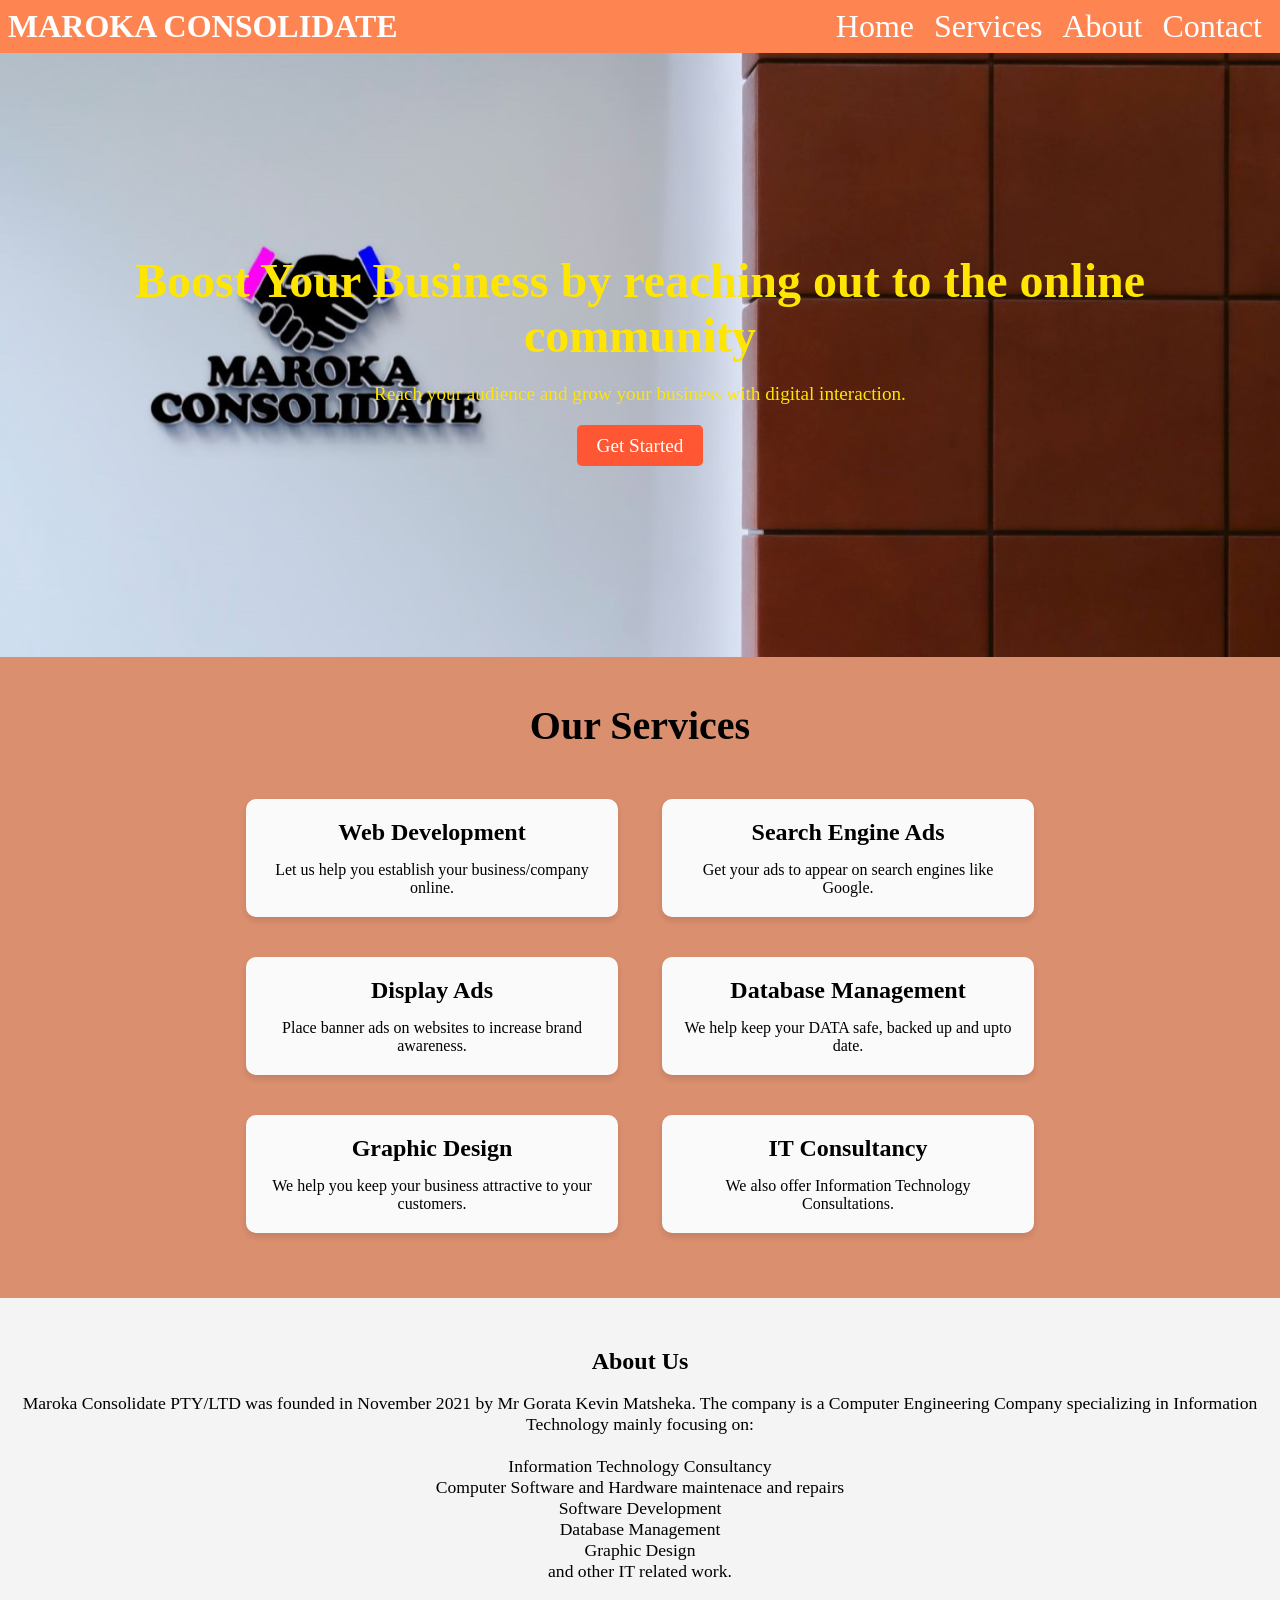
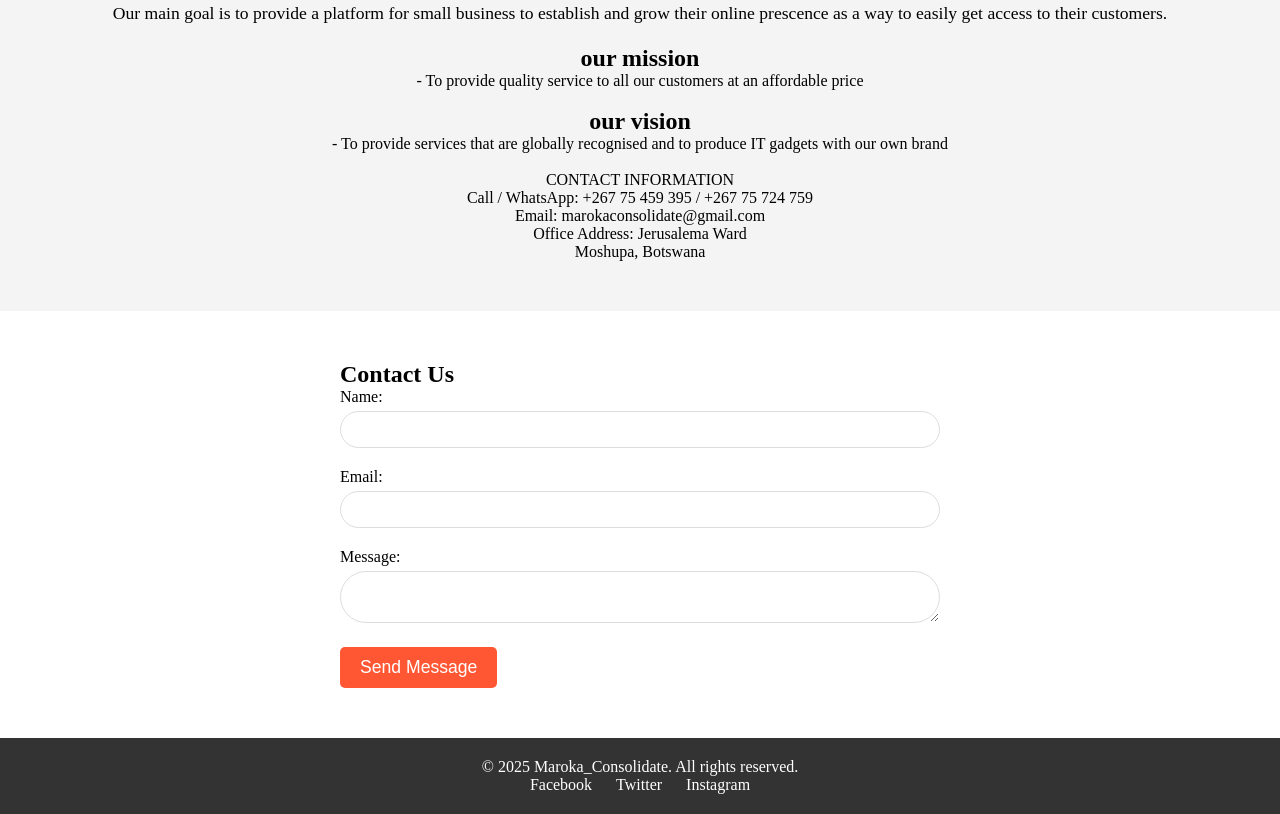
==== index.html @ caad6424 "Update and rename marokawebsite.html to index.html" ====
<!DOCTYPE html>
<html lang="en">
<head>
    <meta charset="UTF-8">
    <meta name="viewport" content="width=device-width, initial-scale=1.0">
    <meta name="description" content="Your advertising platform to showcase ads">
    <meta name="keywords" content="advertising, ads, marketing">
    <meta name="author" content="Your Name">
    <title>Maroka Consolidate</title>
    <link rel="stylesheet" href="styles.css">
</head>
<body>
    <!-- Header Section -->
    <header>
        <div class="logo">
            <h1>MAROKA CONSOLIDATE</h1>
        </div>
        <nav>
            <ul>
                <li><a href="#home">Home</a></li>
                <li><a href="#services">Services</a></li>
                <li><a href="#about">About</a></li>
                <li><a href="#contact">Contact</a></li>
            </ul>
        </nav>
    </header>

    <!-- Banner Section -->
    <section id="home" class="banner">
        <div class="banner-content">
            <h2>Boost Your Business by reaching out to the online community</h2>
            <p>Reach your audience and grow your business with digital interaction.</p>
            <a href="#services" class="cta-btn">Get Started</a>
        </div>
    </section>

    <!-- Services Section -->
    <section id="services" class="services">
        <h2>Our Services</h2>
        <div class="service-card">
            <h3>Web Development</h3>
            <p>Let us help you establish your business/company online.</p>
        </div>
        <div class="service-card">
            <h3>Search Engine Ads</h3>
            <p>Get your ads to appear on search engines like Google.</p>
        </div>
        <div class="service-card">
            <h3>Display Ads</h3>
            <p>Place banner ads on websites to increase brand awareness.</p>
        </div>
        <div class="service-card">
            <h3>Database Management</h3>
            <p>We help keep your DATA safe, backed up and upto date.</p>
        </div>
        <div class="service-card">
            <h3>Graphic Design</h3>
            <p>We help you keep your business attractive to your customers.</p>
        </div>
        <div class="service-card">
            <h3>IT Consultancy</h3>
            <p>We also offer Information Technology Consultations.</p>
        </div>
    </section>

    <!-- About Section -->
    <section id="about" class="about">
        <h2>About Us</h2><br>
        <p>Maroka Consolidate PTY/LTD was founded in November 2021 by Mr Gorata Kevin Matsheka. The company is a Computer Engineering Company specializing in Information Technology mainly focusing on:<br><br>Information Technology Consultancy<br>Computer Software and Hardware maintenace and repairs<br>Software Development<br>Database Management<br>Graphic Design<br>and other IT related work.<br><br>Our main goal is to provide a platform for small business to establish and grow their online prescence as a way to easily get access to their customers.<br><br><h2>our mission</h2> - To provide quality service to all our customers at an affordable price<br><br><h2>our vision</h2> - To provide services that are globally recognised and to produce IT gadgets with our own brand<br> <br>CONTACT INFORMATION<br>Call / WhatsApp: +267 75 459 395 / +267 75 724 759<br>Email: marokaconsolidate@gmail.com<br>Office Address: Jerusalema Ward<br> Moshupa, Botswana</p>
    </section>

    <!-- Contact Section -->
    <section id="contact" class="contact">
        <form action="https://api.web3forms.com/submit" method="POST">
        <h2>Contact Us</h2>
            
             <input type="hidden" name="access_key" value="281c7e3b-aa25-4e3f-91c6-8ed5a2266c67">
            <label for="name">Name:</label>
            <input type="text" id="name" name="name" required>

            <label for="email">Email:</label>
            <input type="email" id="email" name="email" required>

            <label for="message">Message:</label>
            <textarea id="message" name="message" required></textarea>

            <button type="submit">Send Message</button>
        </form>
    </section>

    <!-- Footer Section -->
    <footer>
        <p>&copy; 2025 Maroka_Consolidate. All rights reserved.</p>
        <div class="social-icons">
            <a href="#">Facebook</a>
            <a href="#">Twitter</a>
            <a href="#">Instagram</a>
        </div>
    </footer>
</body>
</html>
---- styles.css ----
/* Reset default styles */
* {
    margin: 0;
    padding: 0;
    box-sizing: border-box;
}

body {
    font-family: 'Times New Roman', Times, serif, sans-serif;
    background-color: #ff4d00;
}

/* Header styles */
header {
    background-color: #fe8551;
    color: white;
    padding: 8px;
    display: flex;
    justify-content: space-between;
    align-items: center;
}

header .logo h1 {
    font-size: 2rem;
}

header nav ul {
    list-style: none;
    display: flex;
}

header nav ul li {
    margin: 0 10px;
}

header nav ul li a {
    color: white;
    text-decoration: none;
    font-size: 2rem;
}

header nav ul li a:hover {
    text-decoration: underline;
}

/* Banner styles */
.banner {
    background: url('maroka.jpg') no-repeat center center/cover;
    color: rgb(255, 230, 0);
    text-align: center;
    padding: 200px 20px;
}

.banner h2 {
    font-size: 3rem;
    margin-bottom: 20px;
}

.banner p {
    font-size: 1.2rem;
    margin-bottom: 30px;
}

.cta-btn {
    background-color: #ff5733;
    color: white;
    padding: 10px 20px;
    font-size: 1.2rem;
    text-decoration: none;
    border-radius: 5px;
}

.cta-btn:hover {
    background-color: #c0392b;
}

/* Services Section */
.services {
    padding: 45px 20px;
    text-align: center;
    background-color: #da8f6f;
}

.services h2 {
    font-size: 2.5rem;
    margin-bottom: 30px;
}

.service-card {
    display: inline-block;
    width: 30%;
    background-color: hwb(0 98% 2%);
    padding: 20px;
    margin: 20px;
    border-radius: 10px;
    box-shadow: 0 4px 6px rgba(0, 0, 0, 0.1);
}

.service-card h3 {
    font-size: 1.5rem;
    margin-bottom: 15px;
}

.service-card p {
    font-size: 1rem;
}

/* About Section */
.about {
    padding: 50px 20px;
    background-color: #f4f4f4;
    text-align: center;
}

.about p {
    font-size: 1.1rem;
}

/* Contact Section */
.contact {
    padding: 50px 20px;
    background-color: #fff;
    text-align: center;
}

.contact form {
    max-width: 600px;
    margin: 0 auto;
    text-align: left;
}

.contact label {
    display: block;
    margin-bottom: 5px;
}

.contact input,
.contact textarea {
    width: 100%;
    padding: 10px;
    margin-bottom: 20px;
    border: 1px solid #ddd;
    border-radius: 50px;
}

.contact button {
    background-color: #ff5733;
    color: white;
    padding: 10px 20px;
    font-size: 1.1rem;
    border: none;
    border-radius: 5px;
    cursor: pointer;
}

.contact button:hover {
    background-color: #c0392b;
}

/* Footer Section */
footer {
    background-color: #333;
    color: white;
    text-align: center;
    padding: 20px;
}

footer .social-icons a {
    margin: 0 10px;
    color: white;
    text-decoration: none;
}

footer .social-icons a:hover {
    text-decoration: underline;
}
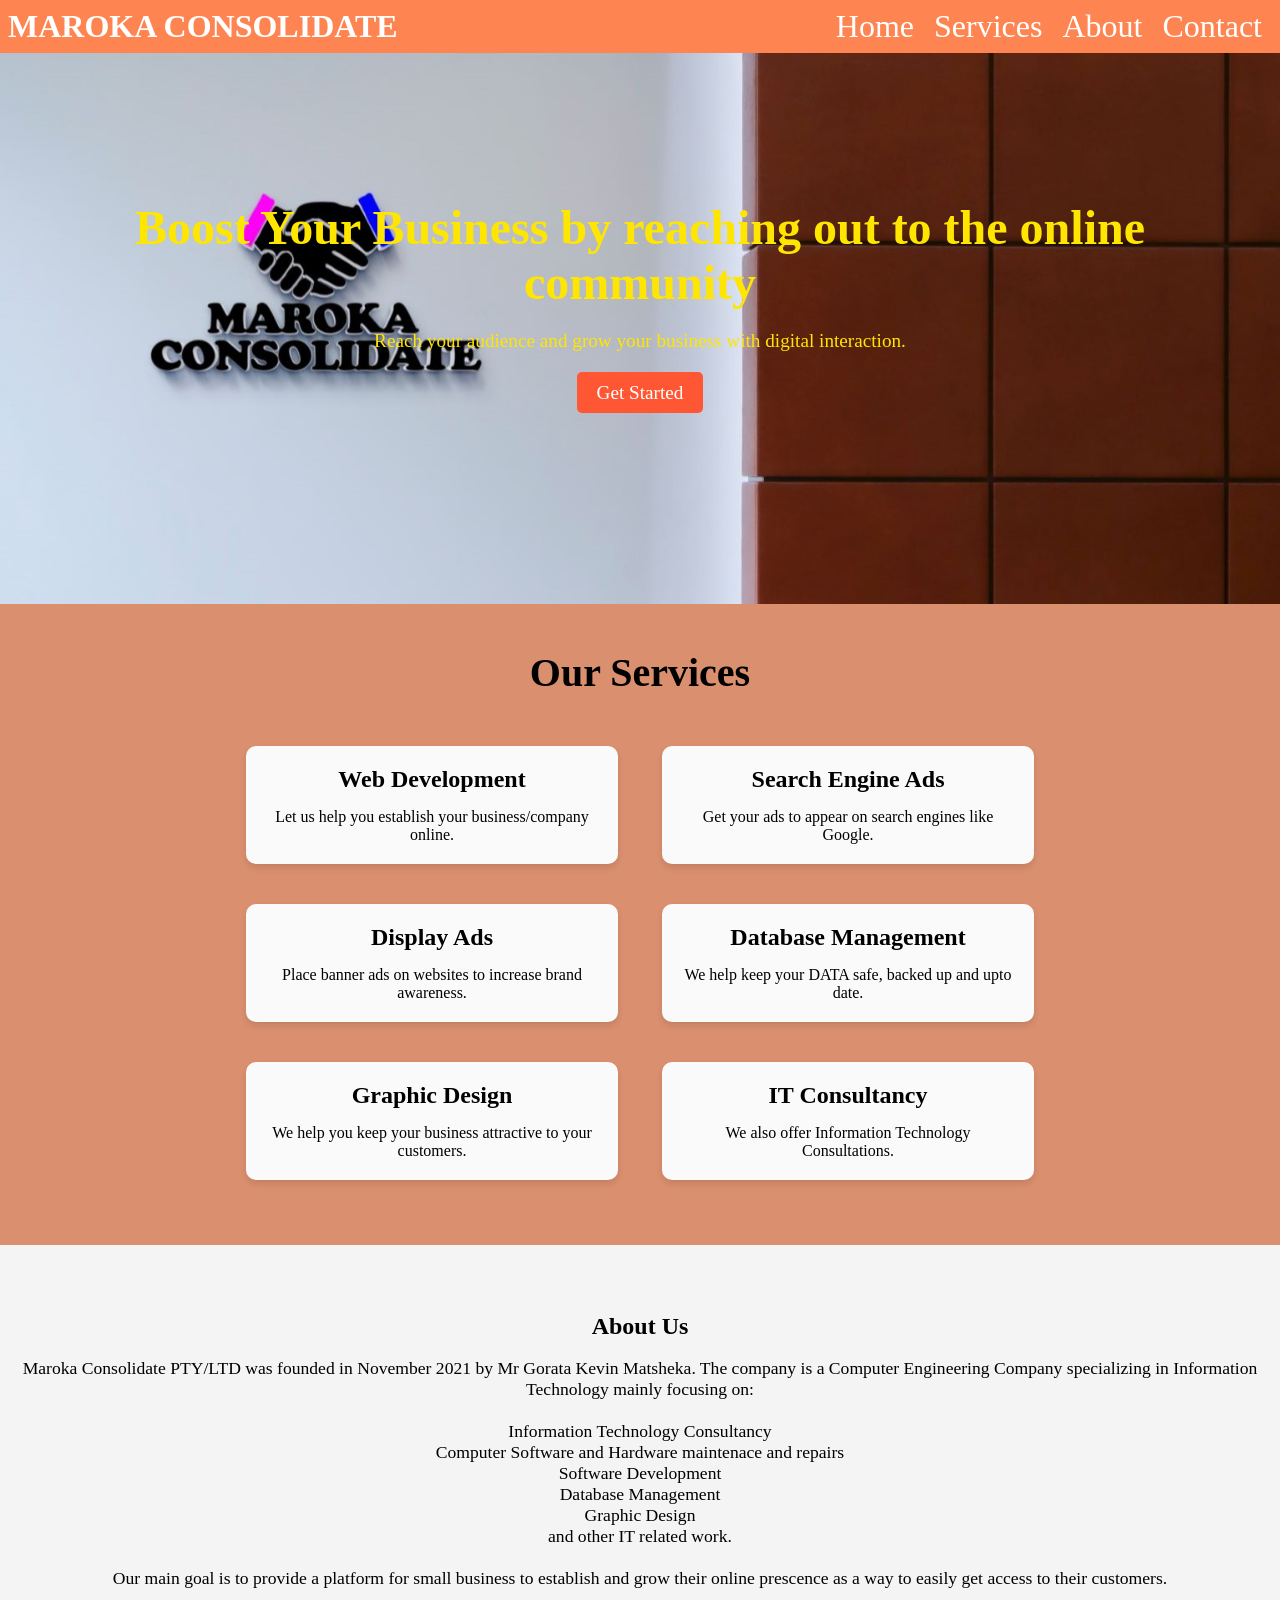
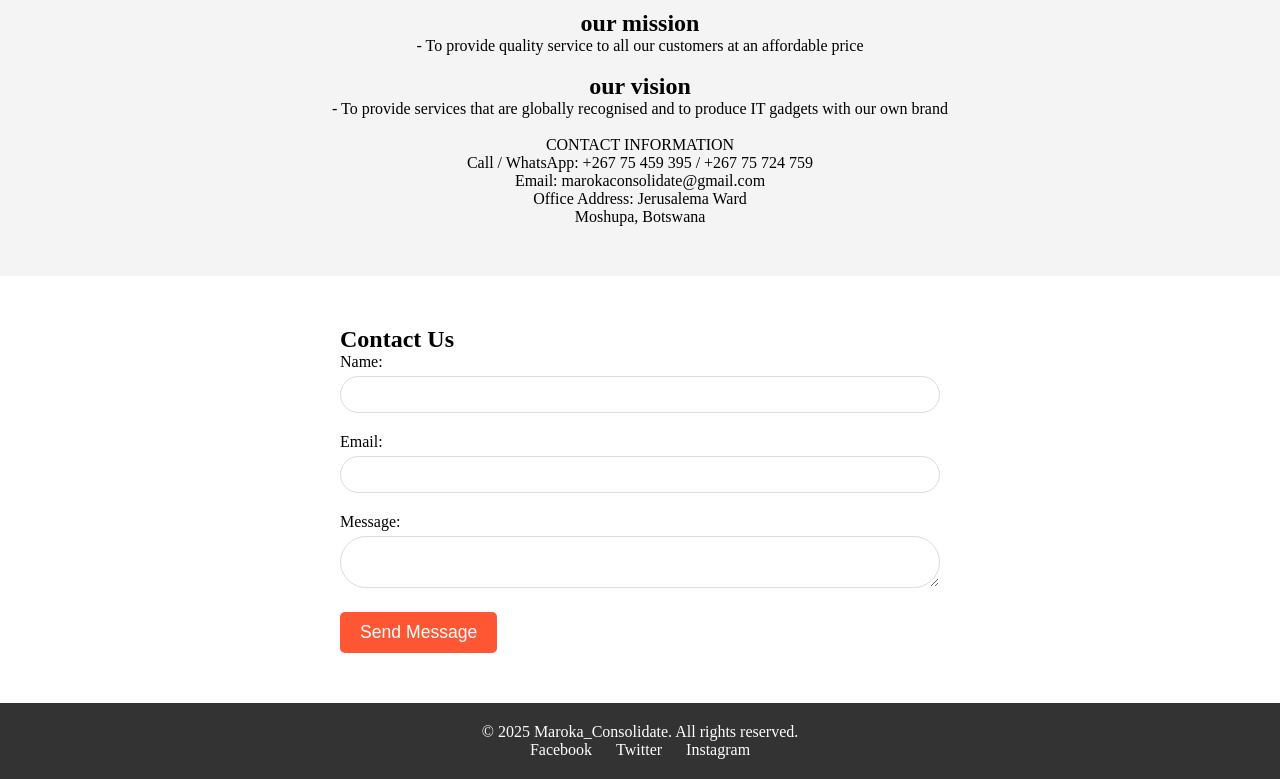
==== commit 16cadf0a: "Update index.html" ====
--- a/index.html
+++ b/index.html
@@ -65,7 +65,7 @@
 
     <!-- About Section -->
     <section id="about" class="about">
-        <h2>About Us</h2><br>
+        <br><h2>About Us</h2><br>
         <p>Maroka Consolidate PTY/LTD was founded in November 2021 by Mr Gorata Kevin Matsheka. The company is a Computer Engineering Company specializing in Information Technology mainly focusing on:<br><br>Information Technology Consultancy<br>Computer Software and Hardware maintenace and repairs<br>Software Development<br>Database Management<br>Graphic Design<br>and other IT related work.<br><br>Our main goal is to provide a platform for small business to establish and grow their online prescence as a way to easily get access to their customers.<br><br><h2>our mission</h2> - To provide quality service to all our customers at an affordable price<br><br><h2>our vision</h2> - To provide services that are globally recognised and to produce IT gadgets with our own brand<br> <br>CONTACT INFORMATION<br>Call / WhatsApp: +267 75 459 395 / +267 75 724 759<br>Email: marokaconsolidate@gmail.com<br>Office Address: Jerusalema Ward<br> Moshupa, Botswana</p>
     </section>
 
--- a/styles.css
+++ b/styles.css
@@ -14,6 +14,9 @@
 header {
     background-color: #fe8551;
     color: white;
+    position: fixed;
+    width: 100%;
+    top : 0;
     padding: 8px;
     display: flex;
     justify-content: space-between;
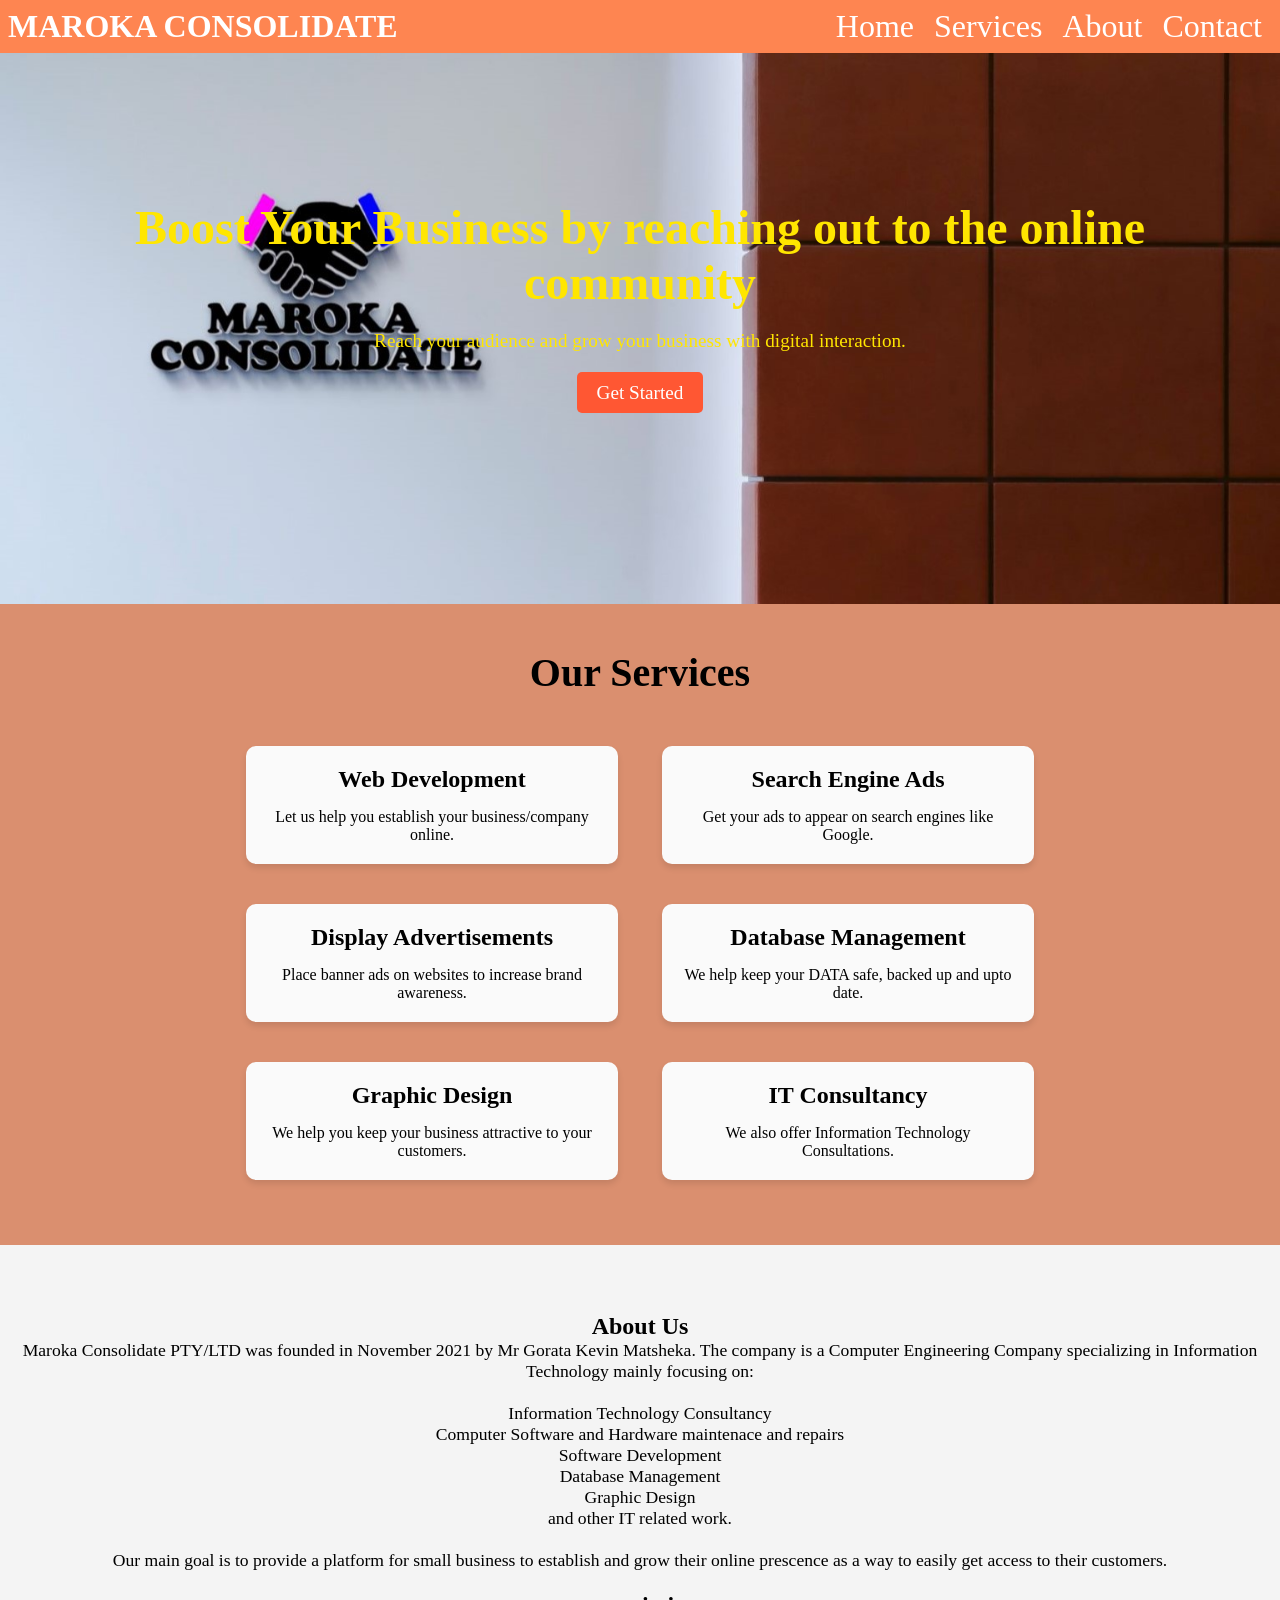
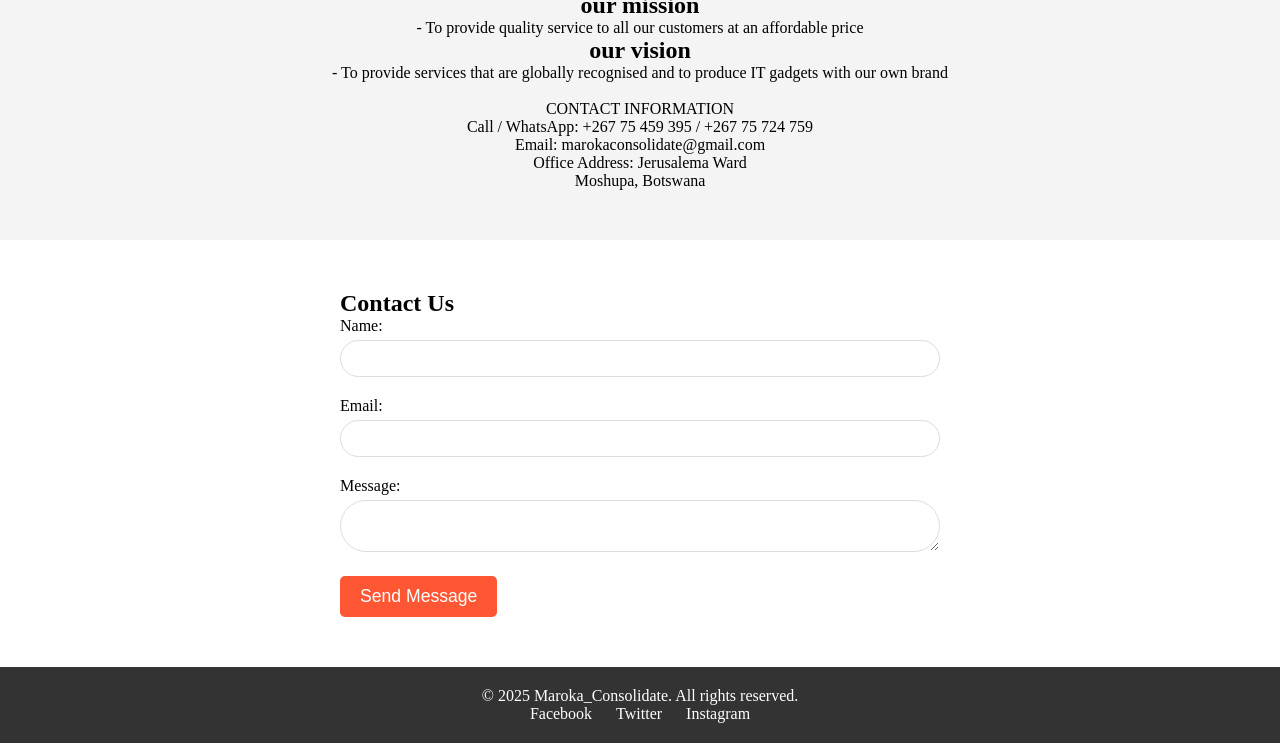
==== commit 5b119d61: "Update index.html" ====
--- a/index.html
+++ b/index.html
@@ -46,7 +46,7 @@
             <p>Get your ads to appear on search engines like Google.</p>
         </div>
         <div class="service-card">
-            <h3>Display Ads</h3>
+            <h3>Display Advertisements</h3>
             <p>Place banner ads on websites to increase brand awareness.</p>
         </div>
         <div class="service-card">
@@ -65,8 +65,8 @@
 
     <!-- About Section -->
     <section id="about" class="about">
-        <br><h2>About Us</h2><br>
-        <p>Maroka Consolidate PTY/LTD was founded in November 2021 by Mr Gorata Kevin Matsheka. The company is a Computer Engineering Company specializing in Information Technology mainly focusing on:<br><br>Information Technology Consultancy<br>Computer Software and Hardware maintenace and repairs<br>Software Development<br>Database Management<br>Graphic Design<br>and other IT related work.<br><br>Our main goal is to provide a platform for small business to establish and grow their online prescence as a way to easily get access to their customers.<br><br><h2>our mission</h2> - To provide quality service to all our customers at an affordable price<br><br><h2>our vision</h2> - To provide services that are globally recognised and to produce IT gadgets with our own brand<br> <br>CONTACT INFORMATION<br>Call / WhatsApp: +267 75 459 395 / +267 75 724 759<br>Email: marokaconsolidate@gmail.com<br>Office Address: Jerusalema Ward<br> Moshupa, Botswana</p>
+        <br><h2>About Us</h2>
+        <p>Maroka Consolidate PTY/LTD was founded in November 2021 by Mr Gorata Kevin Matsheka. The company is a Computer Engineering Company specializing in Information Technology mainly focusing on:<br><br>Information Technology Consultancy<br>Computer Software and Hardware maintenace and repairs<br>Software Development<br>Database Management<br>Graphic Design<br>and other IT related work.<br><br>Our main goal is to provide a platform for small business to establish and grow their online prescence as a way to easily get access to their customers.<br><br><h2>our mission</h2> - To provide quality service to all our customers at an affordable price<br><h2>our vision</h2> - To provide services that are globally recognised and to produce IT gadgets with our own brand<br> <br>CONTACT INFORMATION<br>Call / WhatsApp: +267 75 459 395 / +267 75 724 759<br>Email: marokaconsolidate@gmail.com<br>Office Address: Jerusalema Ward<br> Moshupa, Botswana</p>
     </section>
 
     <!-- Contact Section -->
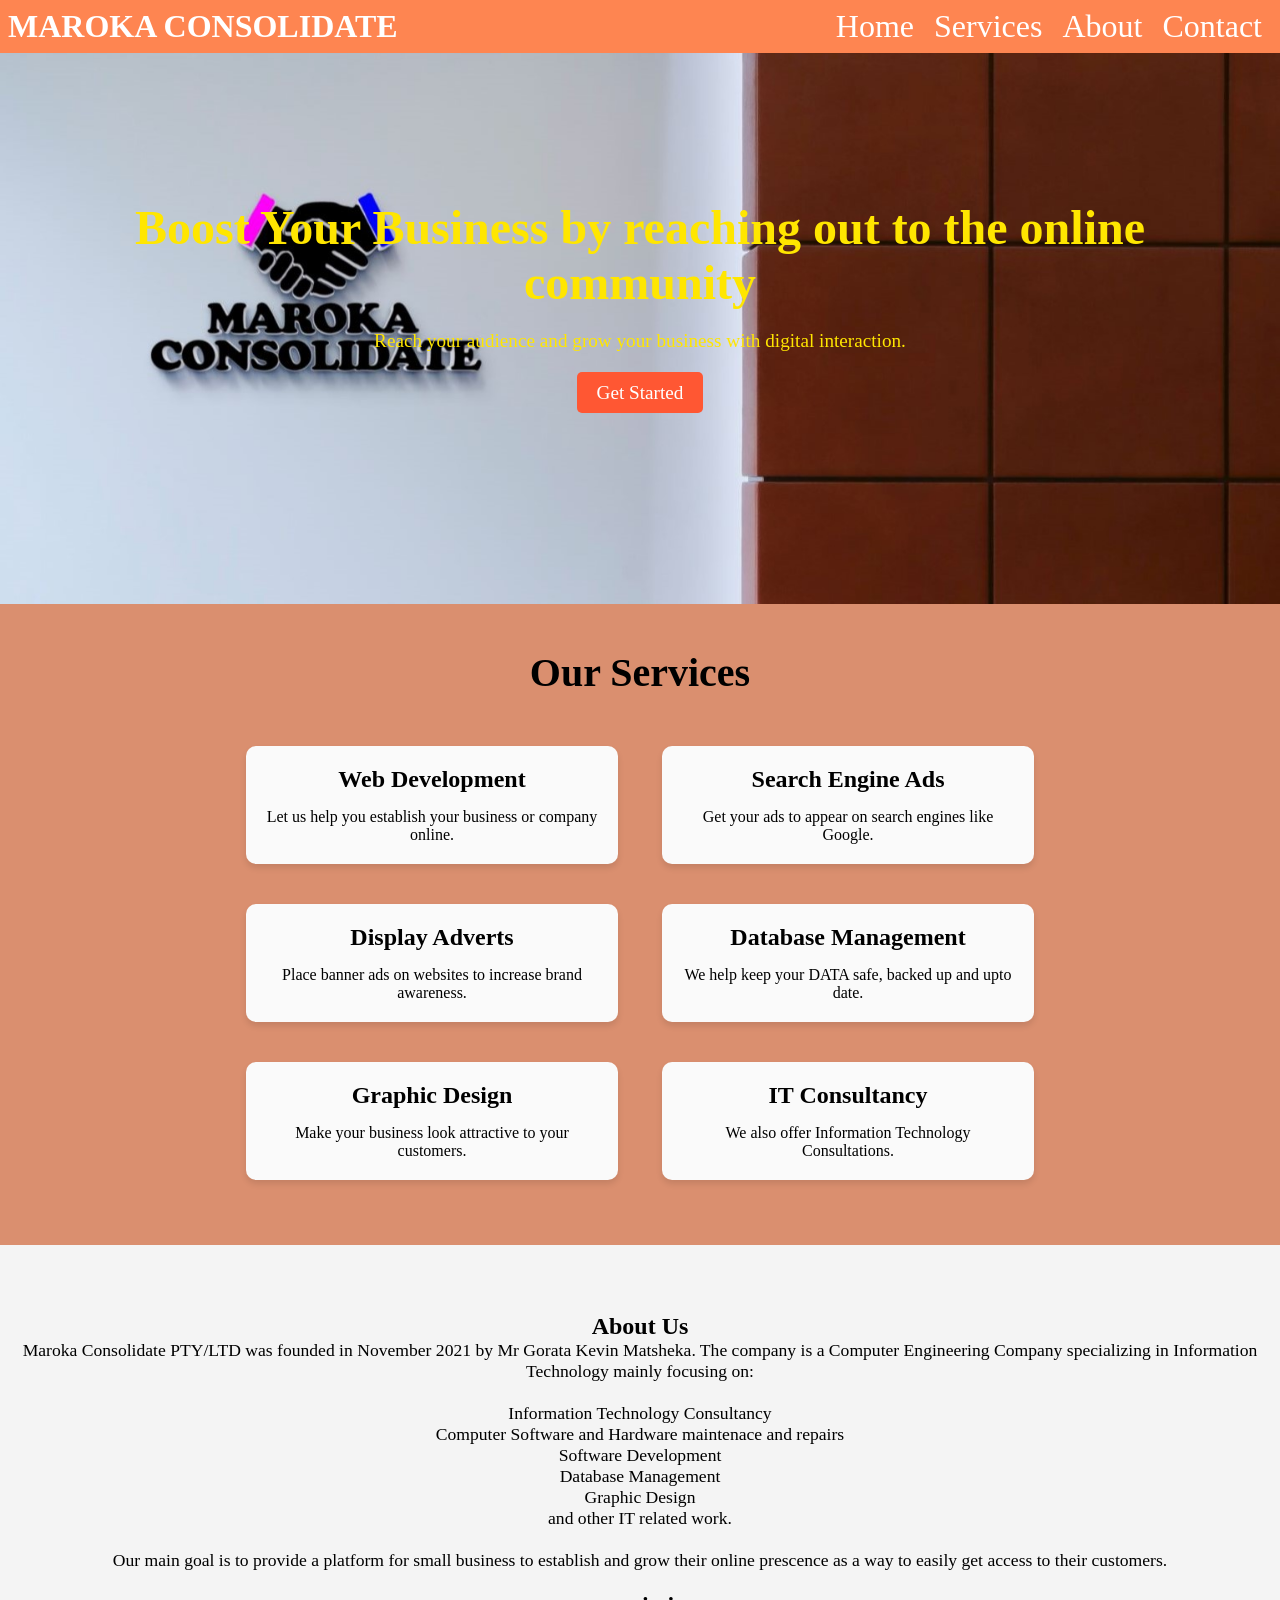
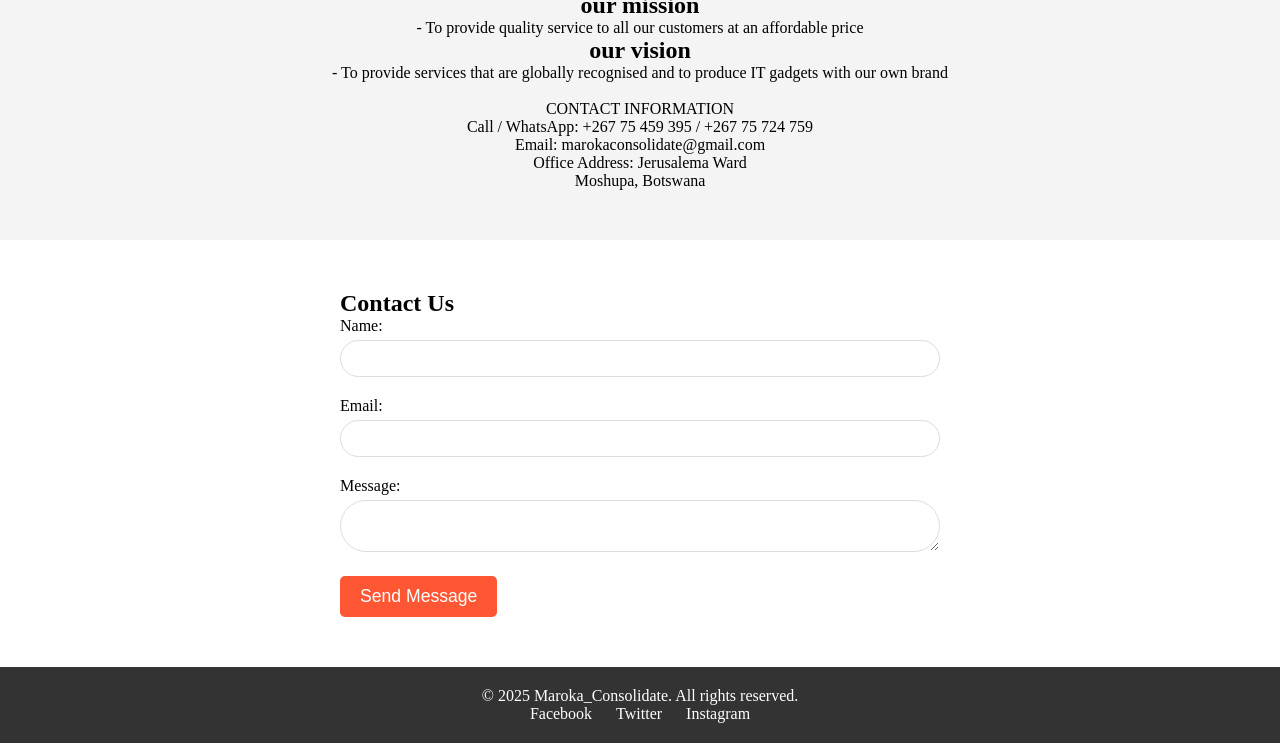
==== commit c3b5c012: "Update index.html" ====
--- a/index.html
+++ b/index.html
@@ -39,14 +39,14 @@
         <h2>Our Services</h2>
         <div class="service-card">
             <h3>Web Development</h3>
-            <p>Let us help you establish your business/company online.</p>
+            <p>Let us help you establish your business or company online.</p>
         </div>
         <div class="service-card">
             <h3>Search Engine Ads</h3>
             <p>Get your ads to appear on search engines like Google.</p>
         </div>
         <div class="service-card">
-            <h3>Display Advertisements</h3>
+            <h3>Display Adverts</h3>
             <p>Place banner ads on websites to increase brand awareness.</p>
         </div>
         <div class="service-card">
@@ -55,7 +55,7 @@
         </div>
         <div class="service-card">
             <h3>Graphic Design</h3>
-            <p>We help you keep your business attractive to your customers.</p>
+            <p>Make your business look attractive to your customers.</p>
         </div>
         <div class="service-card">
             <h3>IT Consultancy</h3>
--- a/styles.css
+++ b/styles.css
@@ -177,3 +177,52 @@
 footer .social-icons a:hover {
     text-decoration: underline;
 }
+
+@media (max-width: 600px)   {
+                             header .logo h1 {
+                                              font-size: 100%;
+                                             }
+
+                             header nav ul li a {
+                                                font-size: 100%;
+                                                }
+
+                             .banner {
+                                      padding: 160px 5px;
+                                     }
+
+                             .services {
+                                        padding: 30px 10px;
+                                       }
+                                    
+                             .services h2 {
+                                           font-size: 100%rem;
+                                           margin-bottom: 30px;
+                                          }
+                                    
+                             .service-card {
+                                            width: 30%;
+                                            padding: 2%;
+                                            margin: 2%;
+                                            border-radius: 10px;
+                                            box-shadow: 0 4px 6px rgba(0, 0, 0, 0.1);
+                                    }
+                                    
+                             .service-card h3 {
+                                        font-size: 100%;
+                                        margin-bottom: 15px;
+                                    }
+                                    
+                             .service-card p {
+                                        font-size: 100%;
+                                    }
+
+                             .about {
+                                        padding: 35px 5px;
+                                    }
+                                    
+                             .about p {
+                                        font-size: 100%;
+                                    }
+                                                
+                            }
